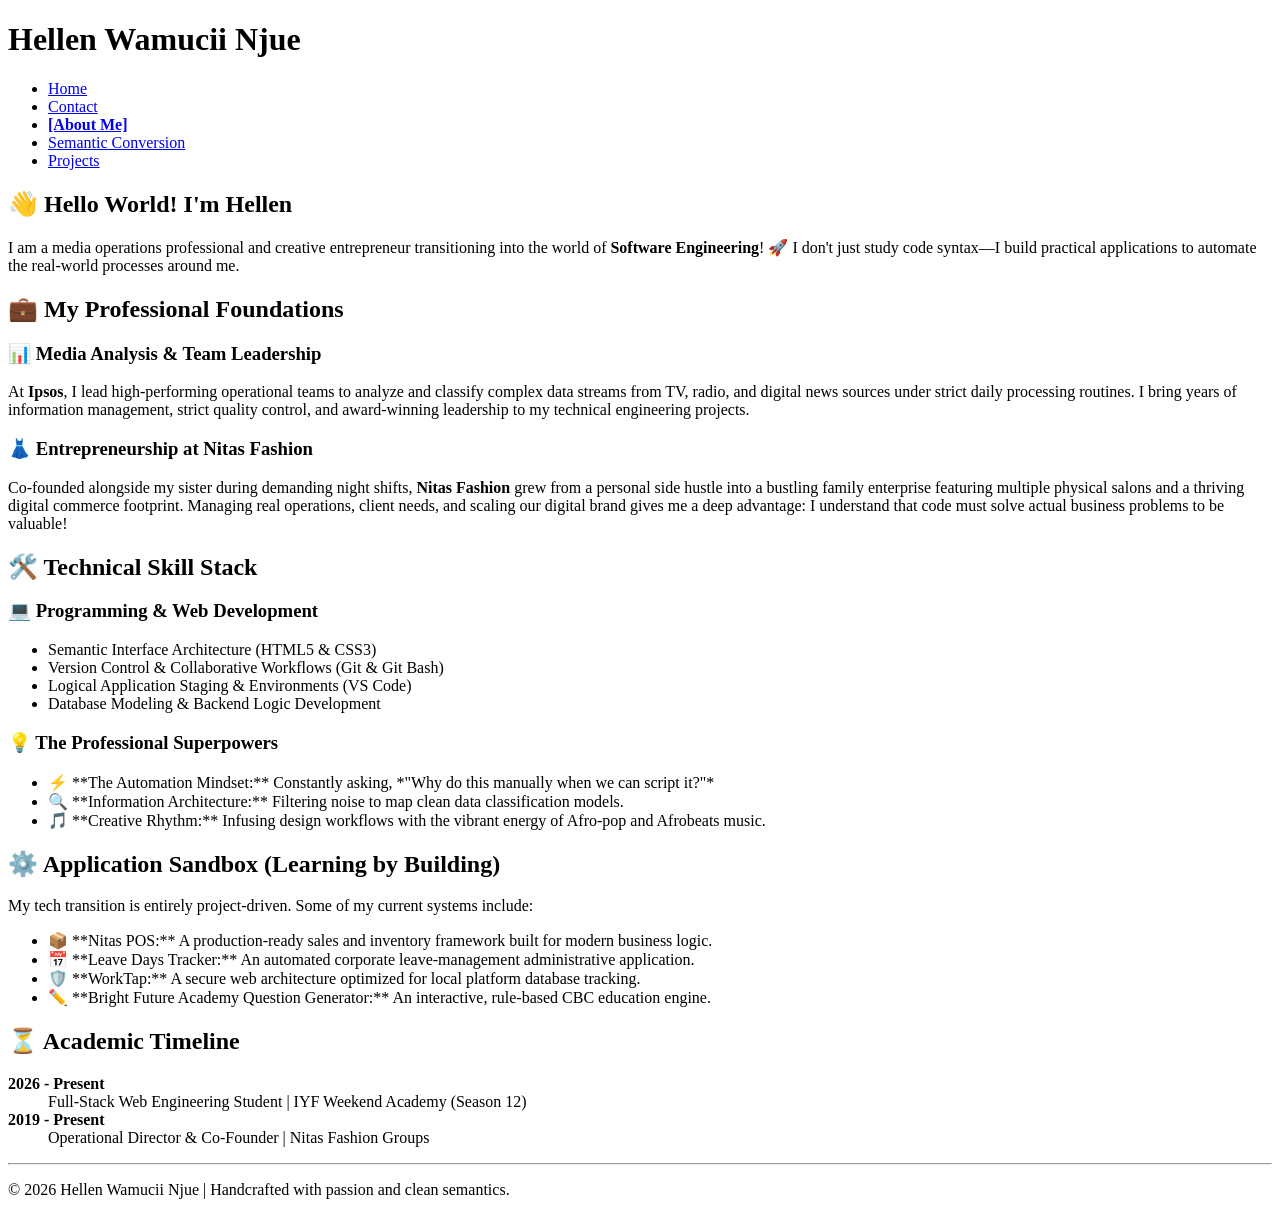
==== about.html @ 3571a96a "Add: remaining portfolio pages, images, and daily challenges" ====
<!DOCTYPE html>
<html lang="en">
<head>
  <meta charset="UTF-8">
  <title>About Me | Hellen Wamucii Njue</title>
</head>
<body>

  <!-- ========================================== -->
  <!-- NAVIGATION HEADER (ECASCT Order)           -->
  <!-- ========================================== -->
  <header>
    <h1>Hellen Wamucii Njue</h1>
    <nav>
      <ul>
        <li><a href="index.html">Home</a></li>
        <li><a href="contact.html">Contact</a></li>
        <li><a href="about.html"><strong>[About Me]</strong></a></li>
        <li><a href="semantic-conversion.html">Semantic Conversion</a></li>
        <li><a href="projects.html">Projects</a></li>
      </ul>
    </nav>
  </header>

  <!-- ========================================== -->
  <!-- MAIN PORTFOLIO BIO CONTENT                 -->
  <!-- ========================================== -->
  <main>
    
    <!-- Hero / Introduction -->
    <section>
      <h2>👋 Hello World! I'm Hellen</h2>
      <p>
        I am a media operations professional and creative entrepreneur transitioning into 
        the world of <strong>Software Engineering</strong>! 🚀 I don't just study code syntax—I build 
        practical applications to automate the real-world processes around me.
      </p>
    </section>

    <!-- My Background & Story -->
    <section>
      <h2>💼 My Professional Foundations</h2>
      
      <article>
        <h3>📊 Media Analysis & Team Leadership</h3>
        <p>
          At <strong>Ipsos</strong>, I lead high-performing operational teams to analyze and classify complex data streams 
          from TV, radio, and digital news sources under strict daily processing routines. I bring years of information 
          management, strict quality control, and award-winning leadership to my technical engineering projects.
        </p>
      </article>

      <article>
        <h3>👗 Entrepreneurship at Nitas Fashion</h3>
        <p>
          Co-founded alongside my sister during demanding night shifts, <strong>Nitas Fashion</strong> grew from a personal 
          side hustle into a bustling family enterprise featuring multiple physical salons and a thriving digital commerce footprint. 
          Managing real operations, client needs, and scaling our digital brand gives me a deep advantage: I understand that code must 
          solve actual business problems to be valuable!
        </p>
      </article>
    </section>

    <!-- Core Skills Block -->
    <section>
      <h2>🛠️ Technical Skill Stack</h2>
      
      <h3>💻 Programming & Web Development</h3>
      <ul>
        <li>Semantic Interface Architecture (HTML5 & CSS3)</li>
        <li>Version Control & Collaborative Workflows (Git & Git Bash)</li>
        <li>Logical Application Staging & Environments (VS Code)</li>
        <li>Database Modeling & Backend Logic Development</li>
      </ul>

      <h3>💡 The Professional Superpowers</h3>
      <ul>
        <li>⚡ **The Automation Mindset:** Constantly asking, *"Why do this manually when we can script it?"*</li>
        <li>🔍 **Information Architecture:** Filtering noise to map clean data classification models.</li>
        <li>🎵 **Creative Rhythm:** Infusing design workflows with the vibrant energy of Afro-pop and Afrobeats music.</li>
      </ul>
    </section>

    <!-- Project Sandbox Track -->
    <section>
      <h2>⚙️ Application Sandbox (Learning by Building)</h2>
      <p>My tech transition is entirely project-driven. Some of my current systems include:</p>
      <ul>
        <li>📦 **Nitas POS:** A production-ready sales and inventory framework built for modern business logic.</li>
        <li>📅 **Leave Days Tracker:** An automated corporate leave-management administrative application.</li>
        <li>🛡️ **WorkTap:** A secure web architecture optimized for local platform database tracking.</li>
        <li>✏️ **Bright Future Academy Question Generator:** An interactive, rule-based CBC education engine.</li>
      </ul>
    </section>

    <!-- Timeline Layout -->
    <section>
      <h2>⏳ Academic Timeline</h2>
      <dl>
        <dt><strong>2026 - Present</strong></dt>
        <dd>Full-Stack Web Engineering Student | IYF Weekend Academy (Season 12)</dd>
        
        <dt><strong>2019 - Present</strong></dt>
        <dd>Operational Director & Co-Founder | Nitas Fashion Groups</dd>
      </dl>
    </section>

  </main>

  <!-- ========================================== -->
  <!-- FOOTER                                     -->
  <!-- ========================================== -->
  <footer>
    <hr>
    <p>&copy; 2026 Hellen Wamucii Njue | Handcrafted with passion and clean semantics.</p>
  </footer>

</body>
</html>
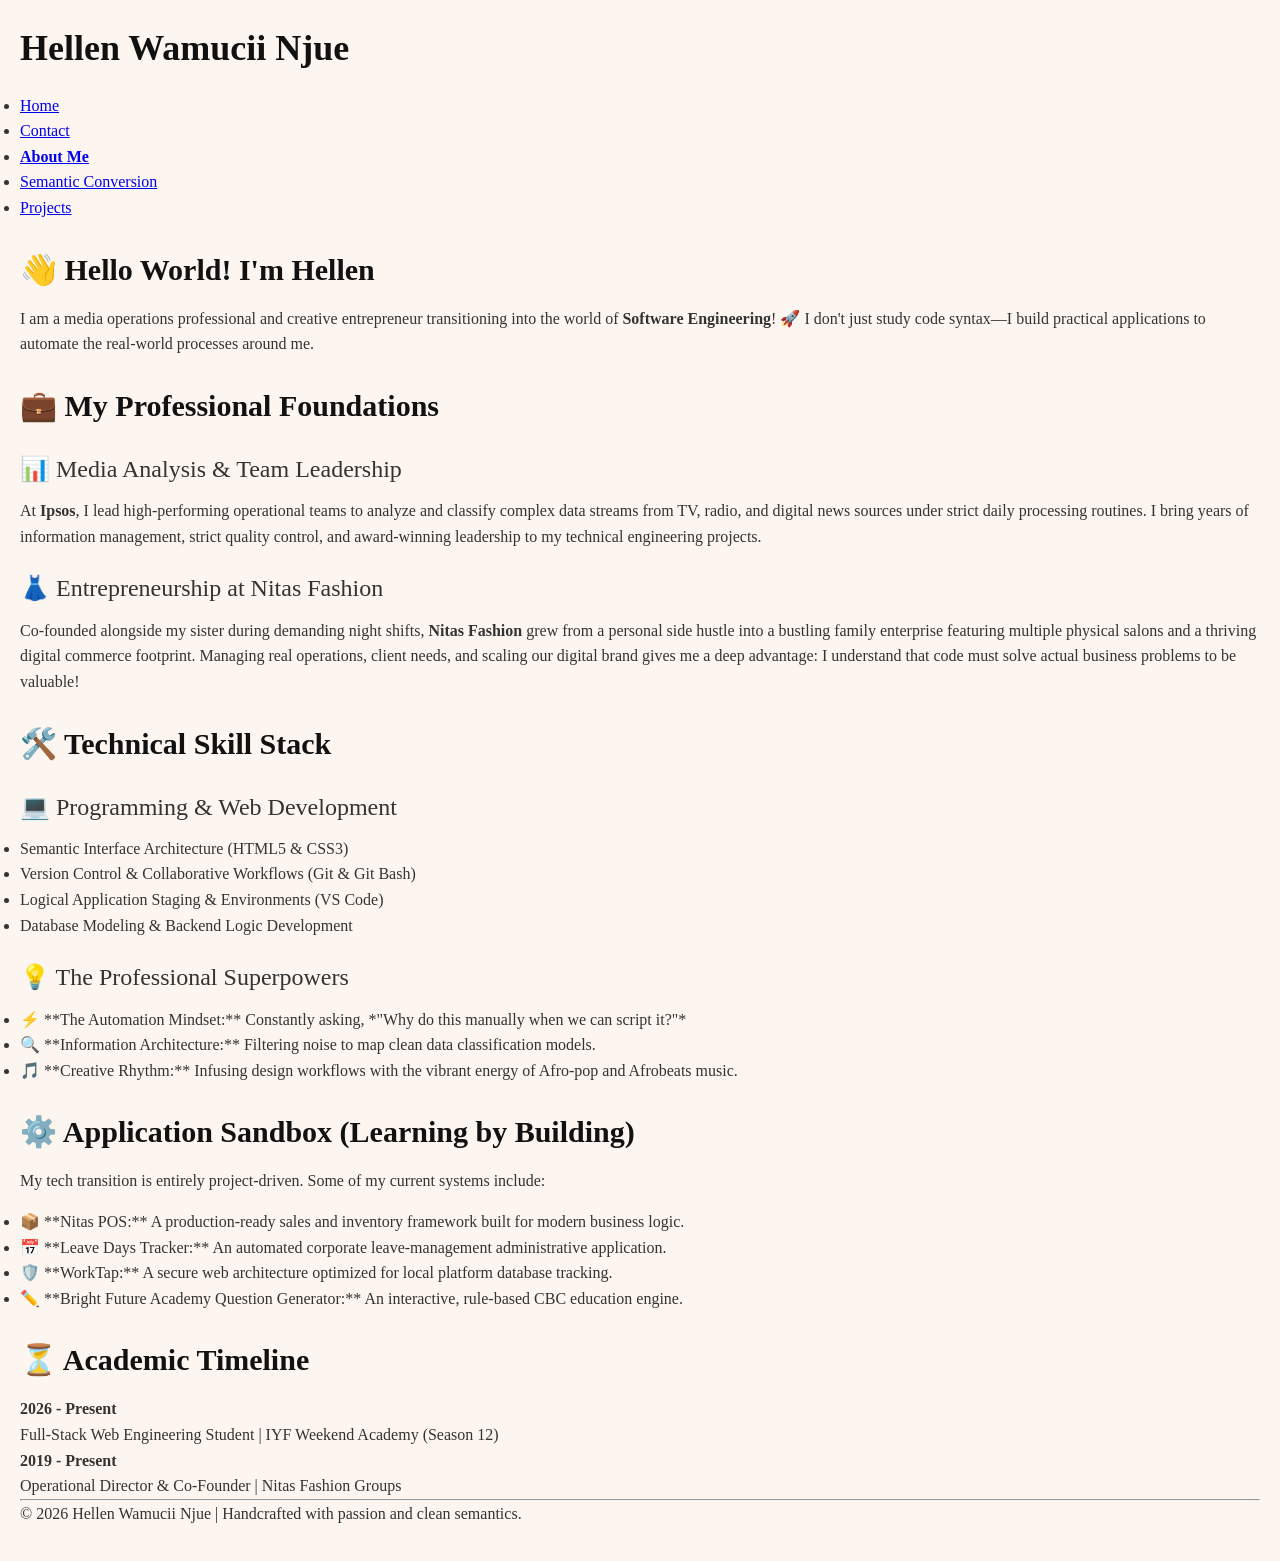
==== commit 65b666ca: "Style: add CSS variables and box-sizing reset" ====
--- a/about.html
+++ b/about.html
@@ -3,6 +3,7 @@
 <head>
   <meta charset="UTF-8">
   <title>About Me | Hellen Wamucii Njue</title>
+  <link rel="stylesheet" href="styles.css">
 </head>
 <body>
 
@@ -15,7 +16,7 @@
       <ul>
         <li><a href="index.html">Home</a></li>
         <li><a href="contact.html">Contact</a></li>
-        <li><a href="about.html"><strong>[About Me]</strong></a></li>
+        <li><a href="about.html"><strong>About Me</strong></a></li>
         <li><a href="semantic-conversion.html">Semantic Conversion</a></li>
         <li><a href="projects.html">Projects</a></li>
       </ul>
--- a/styles.css
+++ b/styles.css
@@ -0,0 +1,286 @@
+/* ==================== RULE 1: THE UNIVERSAL RESET ==================== */
+/* The '*' symbol is a magic wand that targets every single tag on the page all at once! */
+* {
+    margin: 0;              /* Strips away all random default outer spacing around elements. */
+    padding: 0;             /* Strips away all random default inner padding inside elements. */
+    box-sizing: border-box; /* Crucial anchor! Tells the box to include padding and borders inside its total width. */
+}
+
+/* ==================== CSS DESIGN SYSTEM VARIABLES ==================== */
+:root {
+    --bg-primary: #fdf6f0;       /* Soft warm background tone */
+    --text-primary: #333333;     /* Soft charcoal grey text */
+    --heading-color: #111111;    /* Deep dark tint for headings */
+    --accent-color: #3b5bdb;     /* Primary professional blue */
+    --accent-hover: #2b45b2;     /* Darker blue for hover states */
+    --nav-bg: #222222;           /* Sleek dark charcoal navbar */
+    --font-main: "Georgia", serif;
+}
+
+/* 🌟 REMEMBER: Leave a blank line between rules to let your eyes rest! */
+
+/* ==================== RULE 2: THE MAIN DOCUMENT BODY ==================== */
+/* This targets the <body> container to set global default layouts for the whole screen. */
+body {
+    font-family: var(--font-main); /* Changes text to a classic, clear reading style with little feet. */
+    font-size: 16px;              /* Sets the standard size for all normal paragraph reading text. */
+    line-height: 1.6;             /* Adds a comfortable breathing gap between text lines so it is easy to read. */
+    color: var(--text-primary);   /* Sets the text to soft charcoal grey instead of harsh solid black. */
+    background-color: var(--bg-primary); /* Changes background to a soft, custom warm tone. */
+    padding: 20px;                /* Creates a beautiful cushion space inside all four outer screen glass edges. */
+} /* 🌟 Don't forget this closing bracket for the body block! */
+
+/* Accessibility: Never remove focus outlines! */
+a:focus,
+button:focus {
+    outline: 2px solid var(--accent-color);
+    outline-offset: 4px;
+}
+
+/* ==================== RULE 3: HEADING SCALE DISTINCTIONS ==================== */
+
+/* Sizing for your giant main headline title. Use only ONE <h1> per webpage! */
+h1 {
+    font-size: 2.25rem;    /* Sets the height to 36px (2.25 times larger than our base body font). */
+    font-weight: 700;       /* Makes the letters thick and bold so they pop out. */
+    margin-bottom: 15px;    /* Pushes content directly below it down to leave a 15px air gap. */
+    color: var(--heading-color); 
+}
+
+/* Sizing for medium-sized secondary subtitles. */
+h2 {
+    font-size: 1.875rem;   /* Sets the height to 30px (1.875 times larger than our base body font). */
+    font-weight: 600;       /* Semi-bold weighting for neat emphasis. */
+    margin-top: 25px;       /* Grabs a 25px air gap ABOVE itself to separate from prior blocks. */
+    margin-bottom: 12px;    /* Pushes items below it down by 12px. */
+    color: var(--heading-color);
+}
+
+/* Sizing for smaller subheadings inside chapters. */
+h3 {
+    font-size: 1.5rem;     /* Sets the height to 24px (1.5 times larger than our base body font). */
+    font-weight: 500;       /* Clean medium thickness text style. */
+    margin-top: 20px;       /* Grabs a 20px air gap ABOVE itself. */
+    margin-bottom: 10px;    /* Pushes items below it down by 10px. */
+    color: var(--text-primary);         /* Soft grey-toned emphasis. */
+}
+
+/* Layout spacing rules for standard paragraph reading sentences. */
+p {
+    margin-bottom: 15px;    /* Pushes the next sentence block down by 15px so paragraphs stay separate. */
+}
+
+/* ==================== BOX MODEL PRACTICE BASE ==================== */
+/* The dot (.) means we are targeting elements with a specific class name tag! */
+.box {
+    width: 250px;                 /* Sets a clean, explicit width for the boxes. */
+    background-color: #ffd8a8;    /* Gives each box a soft, visible pastel orange background tone. */
+    color: #333333;               /* Sets the text inside to dark grey. */
+    text-align: center;           /* Centers the text characters horizontally inside the box. */
+}
+
+/* Box 1: Plain content box with no extra buffers. */
+.content-box {
+    /* This box only relies on its natural 250px text bounds. */
+    margin-bottom: 10px;          /* Simply pushes the next item down a tiny bit. */
+}
+
+/* Box 2: Box demonstrating Internal Padding Cushion. */
+.padding-box {
+    padding: 20px;                /* Adds a 20px uniform cushion space INSIDE the boundary line. */
+    margin-bottom: 10px;          /* Air gap below. */
+}
+
+/* Box 3: Box demonstrating a Border Structural Frame. */
+.border-box {
+    padding: 20px;                /* Padding cushion inside. */
+    border: 5px solid #e8590c;    /* Wraps a 5px thick, solid dark orange frame around the box boundary. */
+    margin-bottom: 10px;          /* Air gap below. */
+}
+
+/* Box 4: Box demonstrating External Air Gap Margin boundaries. */
+.margin-box {
+    padding: 20px;                /* Padding cushion inside. */
+    border: 5px solid #e8590c;    /* Frame wrapper. */
+    margin-top: 40px;             /* 🌟 Air gap ABOVE the box, forcing it away from Box 3! */
+    margin-bottom: 40px;          /* Air gap BELOW the box. */
+}
+
+/* ==================== EXERCISE 2: INLINE VS BLOCK STYLES ==================== */
+
+/* Styling our Block boxes to visualize full-width boundaries */
+.block-box {
+    background-color: #e5dbff;    /* Gives block elements a soft, custom light purple shade. */
+    border: 2px solid #7048e8;    /* Wraps a thin solid dark purple frame around it. */
+    padding: 10px;                /* Inner cushion space. */
+    margin-bottom: 8px;           /* Tiny air gap below each block element. */
+}
+
+/* Styling our Inline elements to visualize tight content wrapping boundaries */
+.inline-box {
+    background-color: #e3fafc;    /* Gives inline elements a soft, custom light cyan shade. */
+    border: 2px solid #0c8599;    /* Wraps a thin solid dark cyan frame tightly around the text content. */
+    padding: 6px;                 /* Tiny internal cushion. */
+}
+
+/* ==================== EXERCISE 3: SPACING QUIRKS ON INLINE ELEMENTS ==================== */
+
+/* Applying heavy padding and margins to our test inline box */
+.quirk-box {
+    background-color: #ffdeeb;    /* Gives our test box a soft light pink highlight shade. */
+    border: 2px solid #f06595;    /* Wraps a thin solid pink frame around it. */
+    
+    /* 🌟 THE QUIRK TRIGGER: Adding massive layout padding and margins! */
+    padding: 30px;                /* Adds heavy internal padding cushions. */
+    margin-top: 50px;             /* Trying to push items above it away by 50px. */
+    margin-bottom: 50px;          /* Trying to push items below it away by 50px. */
+}
+
+/* Styling our next paragraph text block to visualize overlaps clearly */
+.next-paragraph {
+    background-color: #fff3bf;    /* Gives the sentence text block a soft light yellow background layer. */
+    border: 2px solid #fab005;    /* Wraps a solid yellow frame around the reading paragraph. */
+    padding: 10px;                /* Inner cushion space. */
+}
+
+/* ==================== TASK 4.1: FLEXBOX NAVIGATION BAR ==================== */
+
+/* 1. Styling the main navbar container box */
+.nav-container {
+    display: flex;                /* 🌟 MAGIC COMMAND: Turns this box into a Flex container, lining items up side-by-side! */
+    justify-content: space-between; /* Pushes the logo to the far left and links to the far right with equal space. */
+    align-items: center;          /* Centers our items perfectly straight vertically inside the navbar height. */
+    background-color: #222222;    /* Gives our menu bar a sleek dark charcoal background color strip. */
+    padding: 15px 25px;           /* Adds 15px cushion space at the top/bottom and 25px on the left/right edges. */
+    margin-bottom: 30px;          /* Grabs a clean 30px air gap below the menu bar before main headings begin. */
+    border-radius: 6px;           /* Gives the menu tray soft, slightly rounded corner edges. */
+}
+
+/* 2. Styling our logo branding text */
+.logo {
+    color: #ffffff;               /* Sets the branding text to a crisp solid white. */
+    font-weight: 700;             /* Makes the logo lettering bold. */
+    font-size: 1.25rem;           /* Sets font scale height to 20px. */
+}
+
+/* 3. Styling the link collection row wrapper */
+.nav-links {
+    display: flex;                /* Flexes the link collection box so the bullets align horizontally too! */
+    list-style: none;             /* Removes the ugly default black dot bullet circles from our list items. */
+}
+
+/* 4. Adding a side-gap to our individual text menu links */
+.nav-links li {
+    margin-left: 20px;            /* Adds a clean 20px air gap to the left of each link so they don't crash into each other. */
+}
+
+/* 5. Styling the actual clickable navigation link anchor words */
+.nav-links a {
+    color: #ffffff;               /* Sets the link text words to solid white. */
+    text-decoration: none;        /* Removes the default underline style from our text links. */
+    font-weight: 500;             /* Clean medium weighting text. */
+}
+
+/* ==================== TASK 4.2: RESPONSIVE MEDIA QUERIES ==================== */
+
+/* This query kicks in ONLY when the visitor's screen is 600px wide or smaller (like a mobile phone) */
+@media (max-width: 600px) {
+    
+    /* 1. Stack the navigation items vertically on phones so they don't squash */
+    .nav-container {
+        flex-direction: column;   /* Switches the main layout flow from a horizontal row to a vertical column brick. */
+        gap: 15px;                /* Adds a 15px breathing space between the logo and the link clusters on mobile. */
+    }
+
+    /* 2. Clear out the side spacing gaps and align links to the center */
+    .nav-links li {
+        margin-left: 0;           /* Wipes out the left margin since the links don't sit side-by-side anymore. */
+        margin: 0 10px;           /* Gives beautiful horizontal breathing room between the stacked inline items. */
+    }
+
+    /* 3. Scale down your main headlines so they don't look huge on small screens */
+    h1 {
+        font-size: 1.75rem;       /* Reduces the giant title text size down slightly to fit a phone viewport width nicely. */
+    }
+}
+
+/* ==================== THE 5 DAILY CSS CHALLENGES STYLES ==================== */
+
+/* Challenge 1: Button Baseline Style & Interactive Hover Transitions */
+.hover-btn {
+    background-color: #3b5bdb;    /* Primary professional blue button background color. */
+    color: #ffffff;               /* Clean white text. */
+    border: none;                 /* Removes the ugly default browser button border. */
+    padding: 10px 20px;           /* Adds cushion spacing inside the button edges. */
+    font-size: 1rem;              /* Baseline font text size scale. */
+    border-radius: 4px;           /* Gives the button soft corners. */
+    cursor: pointer;              /* Turns the mouse cursor into a clicking hand icon! */
+    transition: background-color 0.3s ease; /* 🌟 Smooth 0.3-second transition effect! */
+}
+
+/* The pseudo-class rule that triggers ONLY when your mouse hovers over the button */
+.hover-btn:hover {
+    background-color: #2b45b2;    /* Darkens the blue color instantly when your cursor hovers on it. */
+}
+
+/* Challenge 2: Margin vs Padding Spacing Card */
+.spacing-card {
+    background-color: #e3fafc;    /* Soft cyan accent background tint. */
+    border: 1px solid #99e9f2;    /* Soft cyan boundary border layer. */
+    padding: 25px;                /* INTERNAL cushion space pushing the text inside inward. */
+    margin: 20px 0;               /* EXTERNAL air gap separating this module block from others. */
+}
+
+/* Challenge 3: Absolute vs Relative Sizing Units Boxes */
+.px-box {
+    width: 200px;                 /* FIXED absolute size: will stay exactly 200px wide no matter what. */
+    background-color: #ffe3e3;    /* Soft red background tone. */
+    padding: 10px;
+    margin-bottom: 10px;
+}
+
+.rem-box {
+    width: 12.5rem;               /* SCALABLE relative size (12.5 multiplied by our 16px body font = 200px). */
+    background-color: #d3f9d8;    /* Soft green background tone. */
+    padding: 10px;
+}
+
+/* Challenge 4: Stylized Borders Card Module */
+.border-card {
+    background-color: #fff4e6;    /* Soft warm orange background tint. */
+    border: 4px dashed #ff922b;   /* 🌟 Custom thick DASHED border style accent layout framing! */
+    padding: 15px;
+    border-radius: 12px;          /* Extra rounded corners for a neat card look. */
+}
+
+/* ==================== PROJECTS PAGE CSS GRID ==================== */
+
+/* 1. Mobile-First Default: 1 Column on phones */
+.projects-grid {
+    display: grid;
+    grid-template-columns: 1fr;
+    gap: 1.5rem;
+    margin-top: 20px;
+}
+
+.project-card {
+    background-color: #ffffff;
+    border: 1px solid #e0e0e0;
+    padding: 20px;
+    border-radius: 8px;
+    box-shadow: 0 2px 4px rgba(0,0,0,0.05);
+}
+
+/* 2. Tablet View: 2 Columns (min-width: 768px) */
+@media (min-width: 768px) {
+    .projects-grid {
+        grid-template-columns: repeat(2, 1fr);
+    }
+}
+
+/* 3. Desktop View: 3 Columns (min-width: 1024px) */
+@media (min-width: 1024px) {
+    .projects-grid {
+        grid-template-columns: repeat(3, 1fr);
+    }
+}
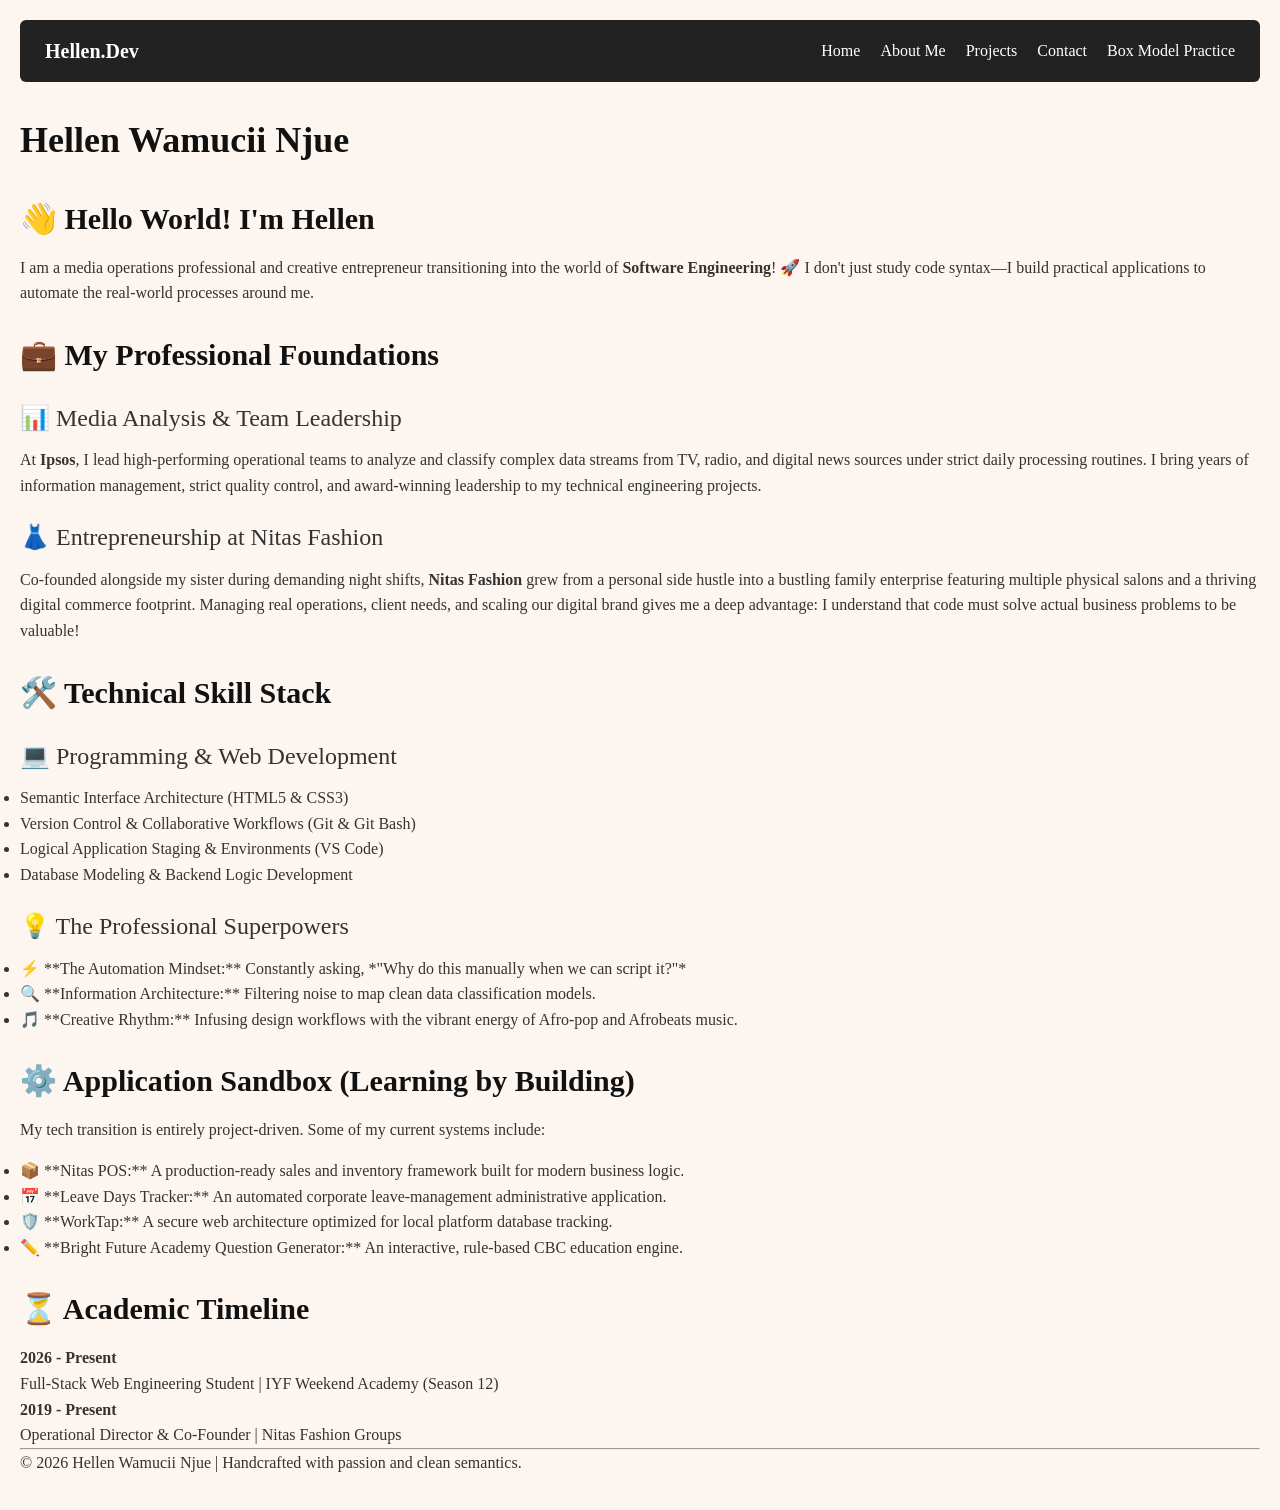
==== commit 3c3098bd: "Finalize Week 2 portfolio hero section and Challenge 4 CSS grid inventory" ====
--- a/about.html
+++ b/about.html
@@ -11,16 +11,18 @@
   <!-- NAVIGATION HEADER (ECASCT Order)           -->
   <!-- ========================================== -->
   <header>
+    <!-- Task 4.1: Unified Flexbox Navigation Menu -->
+    <nav class="nav-container">
+        <div class="logo">Hellen.Dev</div>
+        <ul class="nav-links">
+            <li><a href="index.html">Home</a></li>
+            <li><a href="about.html">About Me</a></li>
+            <li><a href="projects.html">Projects</a></li>
+            <li><a href="contact.html">Contact</a></li>
+            <li><a href="box-model-practice.html">Box Model Practice</a></li>
+        </ul>
+    </nav>
     <h1>Hellen Wamucii Njue</h1>
-    <nav>
-      <ul>
-        <li><a href="index.html">Home</a></li>
-        <li><a href="contact.html">Contact</a></li>
-        <li><a href="about.html"><strong>About Me</strong></a></li>
-        <li><a href="semantic-conversion.html">Semantic Conversion</a></li>
-        <li><a href="projects.html">Projects</a></li>
-      </ul>
-    </nav>
   </header>
 
   <!-- ========================================== -->
--- a/styles.css
+++ b/styles.css
@@ -206,21 +206,19 @@
 
 /* ==================== THE 5 DAILY CSS CHALLENGES STYLES ==================== */
 
-/* Challenge 1: Button Baseline Style & Interactive Hover Transitions */
 .hover-btn {
-    background-color: #3b5bdb;    /* Primary professional blue button background color. */
-    color: #ffffff;               /* Clean white text. */
-    border: none;                 /* Removes the ugly default browser button border. */
-    padding: 10px 20px;           /* Adds cushion spacing inside the button edges. */
-    font-size: 1rem;              /* Baseline font text size scale. */
-    border-radius: 4px;           /* Gives the button soft corners. */
-    cursor: pointer;              /* Turns the mouse cursor into a clicking hand icon! */
-    transition: background-color 0.3s ease; /* 🌟 Smooth 0.3-second transition effect! */
-}
-
-/* The pseudo-class rule that triggers ONLY when your mouse hovers over the button */
+    background-color: #333;
+    color: white;
+    padding: 10px 20px;
+    border: none;
+    border-radius: 4px;
+    cursor: pointer;
+    transition: background-color 0.3s ease;
+}
+
+/* This is what makes the button interactive on mouseover */
 .hover-btn:hover {
-    background-color: #2b45b2;    /* Darkens the blue color instantly when your cursor hovers on it. */
+    background-color: var(--accent-color, #0056b3);
 }
 
 /* Challenge 2: Margin vs Padding Spacing Card */
@@ -283,4 +281,49 @@
     .projects-grid {
         grid-template-columns: repeat(3, 1fr);
     }
+}
+
+/* ==================== VISUAL NESTED BOX MODEL DIAGRAM ==================== */
+.nested-margin-box {
+    background-color: #ffdeeb;
+    border: 3px dashed #f06595;
+    padding: 25px;
+    margin: 20px 0;
+    font-weight: bold;
+    color: #a61e4d;
+}
+
+.nested-border-box {
+    background-color: #fff3bf;
+    border: 5px solid #fab005;
+    padding: 25px;
+    margin-top: 15px;
+    color: #e67700;
+}
+
+.nested-padding-box {
+    background-color: #d3f9d8;
+    border: 2px solid #40c057;
+    padding: 25px;
+    margin-top: 15px;
+    color: #2b8a3e;
+}
+
+.nested-content-box {
+    background-color: #e3fafc;
+    border: 2px solid #0c8599;
+    padding: 20px;
+    margin-top: 15px;
+    text-align: center;
+    color: #0b7285;
+    font-weight: normal;
+}
+
+/* ==================== visual nested box model demonstration ==================== */
+.box-label {
+    display: block;
+    font-size: 0.85rem;
+    margin-bottom: 5px;
+    text-transform: uppercase;
+    letter-spacing: 0.5px;
 }
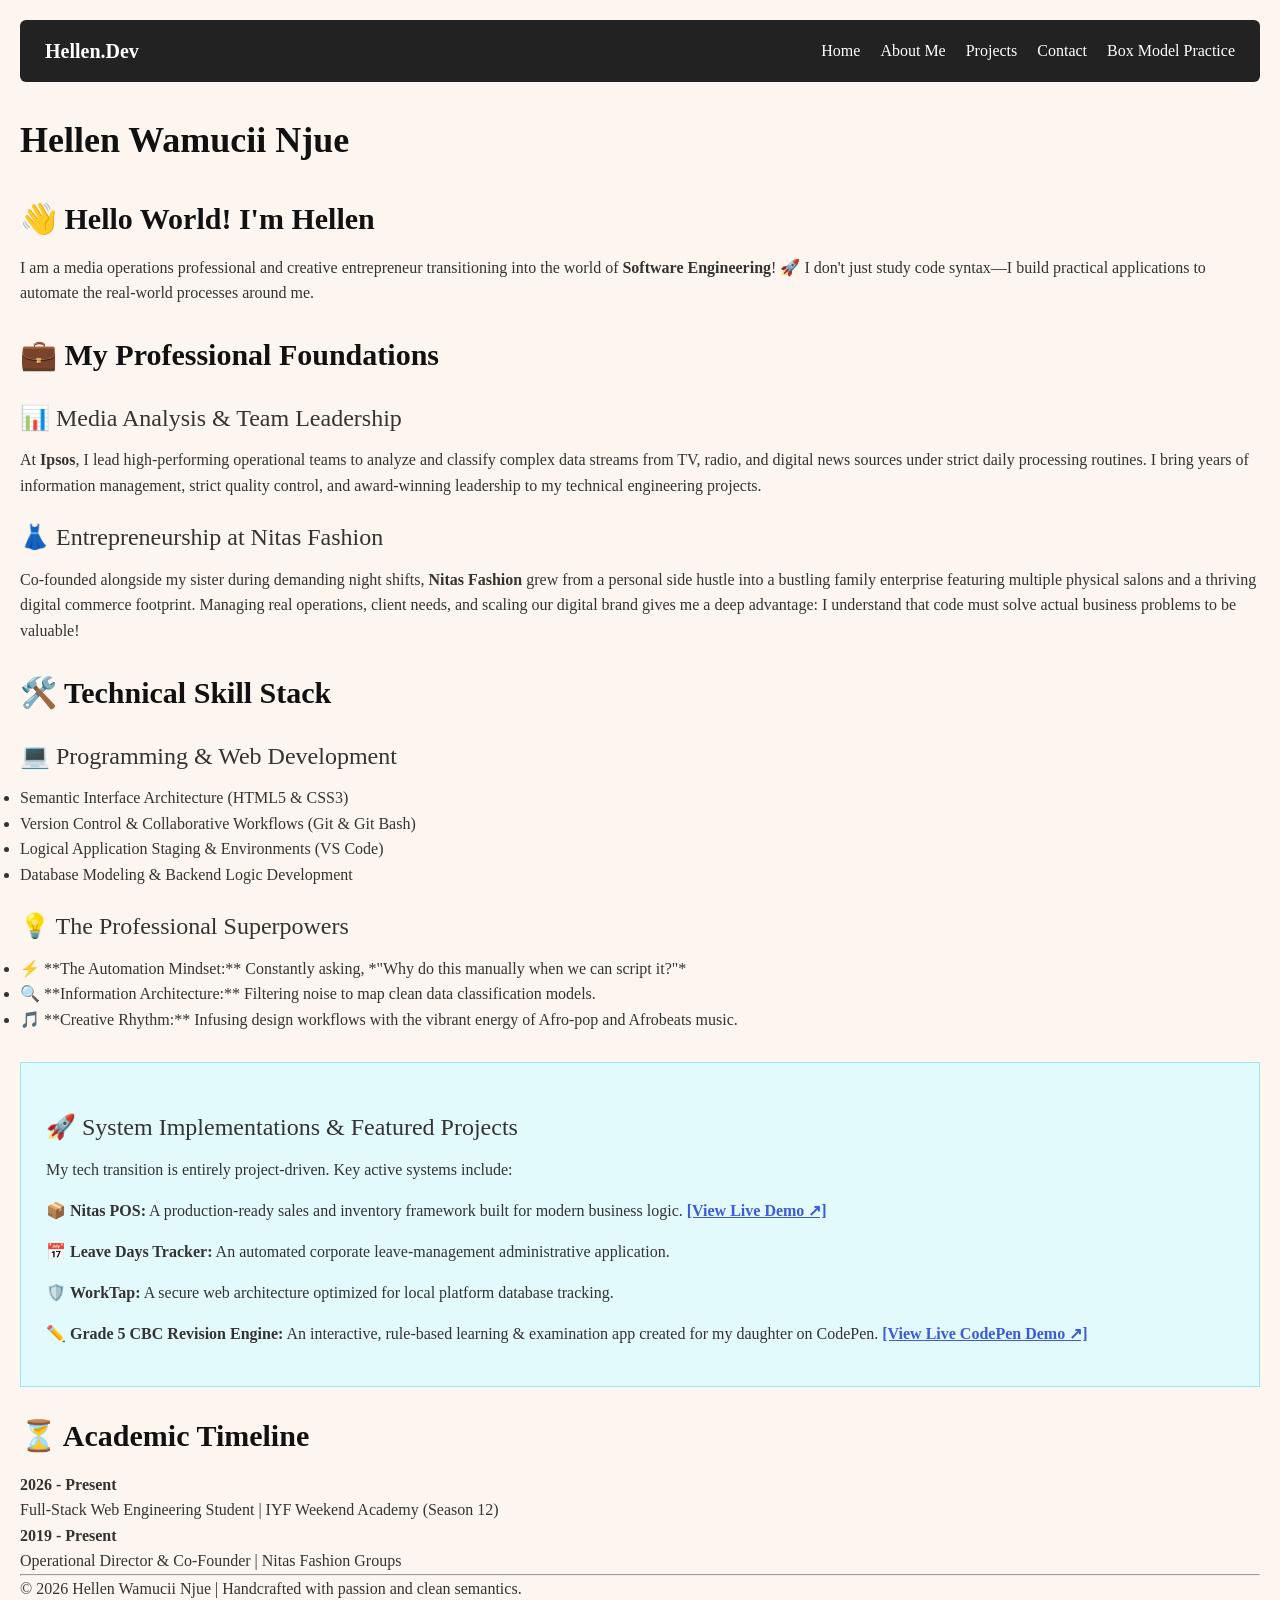
==== commit bf80bac7: "ReadME" ====
--- a/about.html
+++ b/about.html
@@ -85,16 +85,31 @@
     </section>
 
     <!-- Project Sandbox Track -->
-    <section>
-      <h2>⚙️ Application Sandbox (Learning by Building)</h2>
-      <p>My tech transition is entirely project-driven. Some of my current systems include:</p>
-      <ul>
-        <li>📦 **Nitas POS:** A production-ready sales and inventory framework built for modern business logic.</li>
-        <li>📅 **Leave Days Tracker:** An automated corporate leave-management administrative application.</li>
-        <li>🛡️ **WorkTap:** A secure web architecture optimized for local platform database tracking.</li>
-        <li>✏️ **Bright Future Academy Question Generator:** An interactive, rule-based CBC education engine.</li>
-      </ul>
-    </section>
+    <section class="spacing-card projects-summary" style="margin-top: 30px;">
+    <h3>🚀 System Implementations & Featured Projects</h3>
+    <p>My tech transition is entirely project-driven. Key active systems include:</p>
+
+    <ul style="list-style: none; padding-left: 0; line-height: 1.8;">
+        <li style="margin-bottom: 12px;">
+            📦 <strong>Nitas POS:</strong> A production-ready sales and inventory framework built for modern business logic.
+            <a href="https://nitas.netlify.app/" target="_blank" rel="noopener noreferrer" style="color: var(--accent-color, #0056b3); font-weight: bold; text-decoration: underline;">
+                [View Live Demo ↗]
+            </a>
+        </li>
+        <li style="margin-bottom: 12px;">
+            📅 <strong>Leave Days Tracker:</strong> An automated corporate leave-management administrative application.
+        </li>
+        <li style="margin-bottom: 12px;">
+            🛡️ <strong>WorkTap:</strong> A secure web architecture optimized for local platform database tracking.
+        </li>
+        <li style="margin-bottom: 12px;">
+            ✏️ <strong>Grade 5 CBC Revision Engine:</strong> An interactive, rule-based learning & examination app created for my daughter on CodePen. 
+            <a href="http://codepen.io/Hellen-Njue/full/WbpXpXp" target="_blank" rel="noopener noreferrer" style="color: var(--accent-color, #0056b3); font-weight: bold; text-decoration: underline;">
+                [View Live CodePen Demo ↗]
+            </a>
+        </li>
+    </ul>
+</section>
 
     <!-- Timeline Layout -->
     <section>
